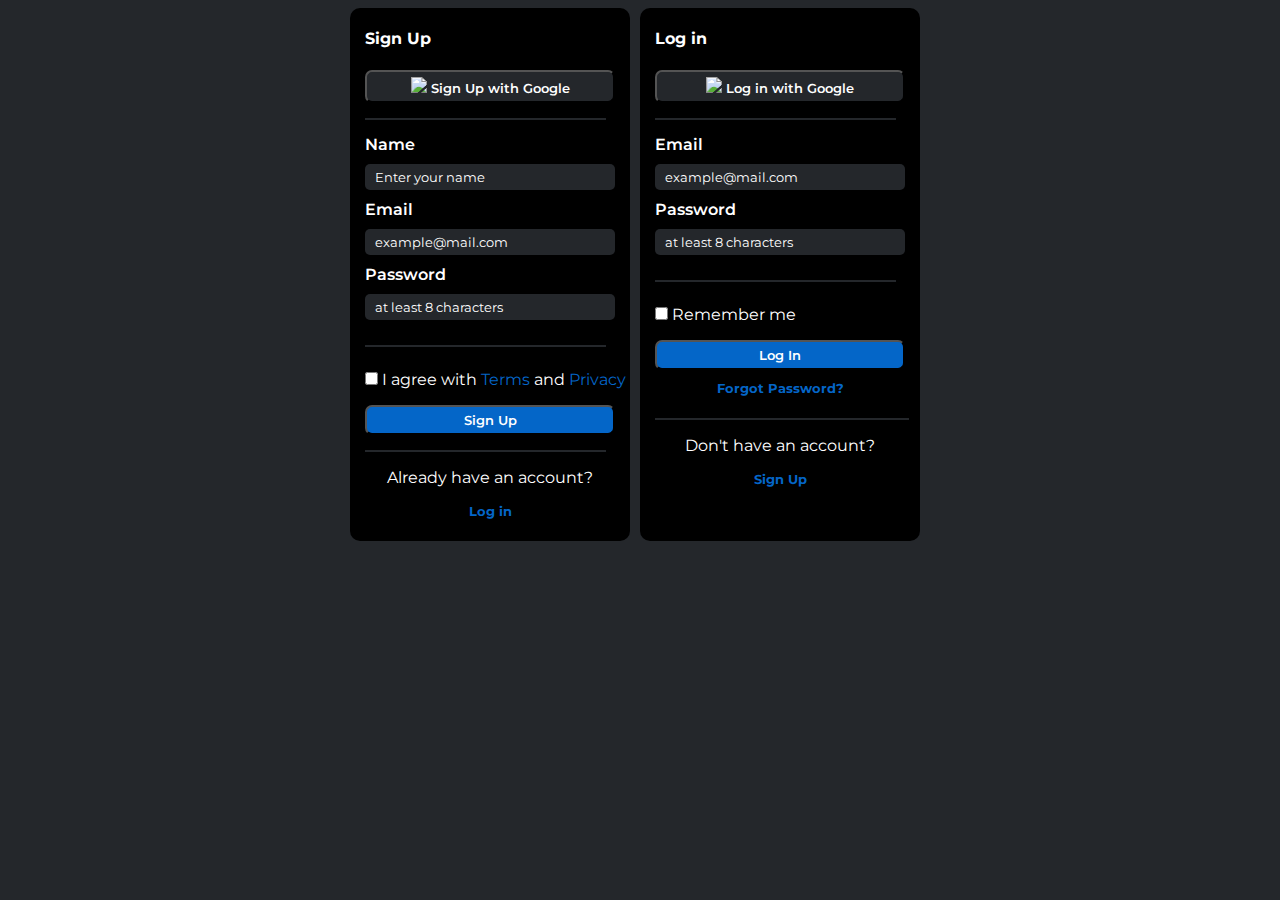
==== index.html @ c007bf4b "feat: Used CSS variables for colours" ====
<!DOCTYPE html>
<html lang="en">

<head>
    <meta charset="UTF-8">
    <meta http-equiv="X-UA-Compatible" content="IE=edge">
    <meta name="viewport" content="width=device-width, initial-scale=1.0">
    <link rel="preconnect" href="https://fonts.googleapis.com">
    <link rel="preconnect" href="https://fonts.gstatic.com" crossorigin>
    <link
        href="https://fonts.googleapis.com/css2?family=Montserrat:wght@100;200;300;400;500;600;700;800;900&display=swap"
        rel="stylesheet">
    <style>
        :root {
            --primary: #24272b;
            --secondary: #0466c8;
            --tertiary: #fff;
            --quaternary: #000;
        }

        body {
            color: var(--tertiary);
            background-color: var(--primary);
            font-family: 'Montserrat', sans-serif;
        }

        #container-main {
            margin: auto;
            width: 800px;
            display: flex;
            justify-content: center;
        }

        .container {
            border-radius: 10px;
            background-color: var(--quaternary);
            width: 280px;
            margin-right: 10px;
        }

        .inner-container {
            padding-left: 15px;
        }

        button {
            font-family: 'Montserrat', sans-serif;
            font-weight: 600;
            padding: 5px 0;
            background-color: var(--secondary);
            color: var(--tertiary);
            width: 250px;
            border-radius: 7px;
        }

        .btn {
            margin-top: 10px;
        }

        .btn-google {
            background-color: var(--primary);
        }

        label {
            font-weight: 600;
        }

        input {
            font-family: 'Montserrat', sans-serif;
            color: var(--tertiary);
            caret-color: var(--tertiary);
            background-color: var(--primary);
            border: none;
            border-radius: 5px;
            width: 230px;
            padding: 5px 10px;
            margin: 10px 0;
        }

        input::placeholder {
            color: var(--tertiary);
        }

        .input-checkbox {
            box-shadow: none;
            width: 13px;
        }

        .footer {
            text-align: center;
            margin: auto;
        }

        span {
            color: var(--secondary);
        }

        h5 {
            margin-top: 10px;
        }

        hr {
            margin: 15px 0;
            width: 90%;
            border: 0.5px solid var(--primary);
        }
    </style>
    <title>Login / SignUp Module</title>
</head>

<body>
    <div id="container-main">
        <div class="container">
            <div class="inner-container">
            <h4>Sign Up</h4>
            <button class="btn-google"><img style="height: 10px;" src="/icons/icon-google.svg" /> Sign Up with
                Google</button>
            <hr>

            <label for="input-name">Name</label>
            <br>
            <input type="text" id="input-name" placeholder="Enter your name">
            <br>

            <label for="input-email-1">Email</label>
            <br>
            <input type="email" name="" id="input-email-1" placeholder="example@mail.com">
            <br>

            <label for="input-password-1">Password</label>
            <br>
            <input type="password" name="" id="input-password-1" placeholder="at least 8 characters">
            <br>
            <hr>

            <input type="checkbox" value="agree" class="input-checkbox"> I agree with <span>Terms</span> and
            <span>Privacy</span>
            <br>
            <button class="btn">Sign Up</button>
            <hr>
        </div>
            <div class="footer">
                <p>Already have an account?</p>
                <h5><span>Log in</span></h5>
            </div>
        </div>

        <div class="container">
            <div class="inner-container">
            <h4>Log in</h4>
            <button class="btn-google"><img style="height: 10px;" src="/icons/icon-google.svg" /> Log in with
                Google</button>
            <hr>

            <label for="input-email-2">Email</label>
            <br>
            <input type="email" id="input-email-2" placeholder="example@mail.com">
            <br>

            <label for="input-password-2">Password</label>
            <br>
            <input type="password" name="" id="input-password-2" placeholder="at least 8 characters">
            <br>

            <hr>
            <input type="checkbox" value="agree" class="input-checkbox"> Remember me
            <br>
            <button class="btn">Log In</button>
        </div>
            <div class="footer">
                <h5><span>Forgot Password?</span></h5>
                <hr style="margin-left: 15px;">
                <p>Don't have an account?</p>
                <h5><span>Sign Up</span></h5>
            </div>
        </div>
    </div>
</body>

</html>
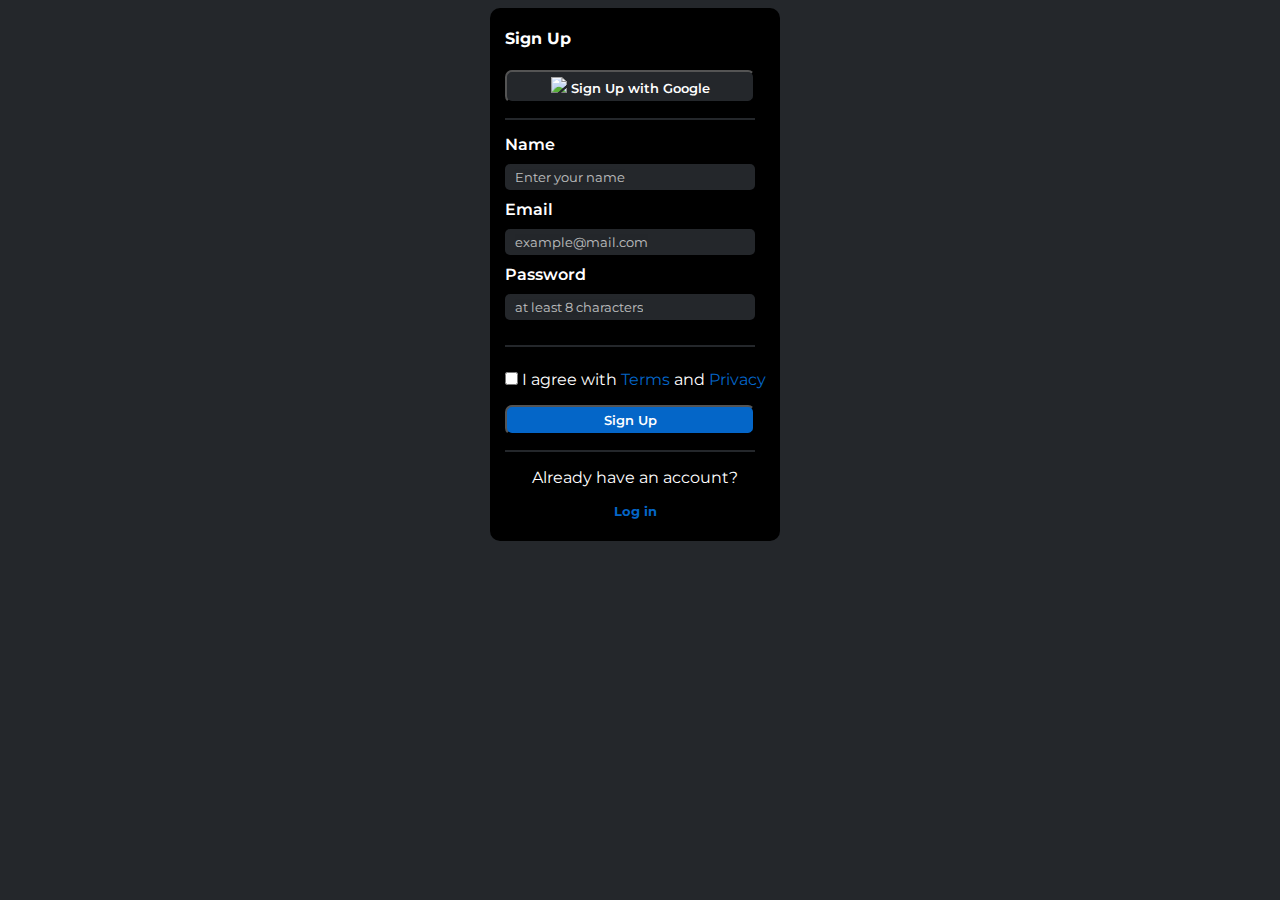
==== commit 9fea836e: "fix: seperated the modules into seperate pages" ====
--- a/index.html
+++ b/index.html
@@ -34,7 +34,7 @@
         .container {
             border-radius: 10px;
             background-color: var(--quaternary);
-            width: 280px;
+            width: 290px;
             margin-right: 10px;
         }
 
@@ -78,6 +78,7 @@
 
         input::placeholder {
             color: var(--tertiary);
+            opacity: 70%;
         }
 
         .input-checkbox {
@@ -91,11 +92,15 @@
         }
 
         span {
+            cursor: pointer;
             color: var(--secondary);
         }
 
         h5 {
             margin-top: 10px;
+        }
+        a {
+            text-decoration: none;
         }
 
         hr {
@@ -104,7 +109,7 @@
             border: 0.5px solid var(--primary);
         }
     </style>
-    <title>Login / SignUp Module</title>
+    <title>SignUp Page</title>
 </head>
 
 <body>
@@ -115,7 +120,7 @@
             <button class="btn-google"><img style="height: 10px;" src="/icons/icon-google.svg" /> Sign Up with
                 Google</button>
             <hr>
-
+            <form method="post">
             <label for="input-name">Name</label>
             <br>
             <input type="text" id="input-name" placeholder="Enter your name">
@@ -137,42 +142,13 @@
             <br>
             <button class="btn">Sign Up</button>
             <hr>
+        </form>
         </div>
             <div class="footer">
                 <p>Already have an account?</p>
-                <h5><span>Log in</span></h5>
+                <h5><a href="login.html"><span>Log in</span></a></h5>
             </div>
-        </div>
-
-        <div class="container">
-            <div class="inner-container">
-            <h4>Log in</h4>
-            <button class="btn-google"><img style="height: 10px;" src="/icons/icon-google.svg" /> Log in with
-                Google</button>
-            <hr>
-
-            <label for="input-email-2">Email</label>
-            <br>
-            <input type="email" id="input-email-2" placeholder="example@mail.com">
-            <br>
-
-            <label for="input-password-2">Password</label>
-            <br>
-            <input type="password" name="" id="input-password-2" placeholder="at least 8 characters">
-            <br>
-
-            <hr>
-            <input type="checkbox" value="agree" class="input-checkbox"> Remember me
-            <br>
-            <button class="btn">Log In</button>
-        </div>
-            <div class="footer">
-                <h5><span>Forgot Password?</span></h5>
-                <hr style="margin-left: 15px;">
-                <p>Don't have an account?</p>
-                <h5><span>Sign Up</span></h5>
-            </div>
-        </div>
+        </div>  
     </div>
 </body>
 
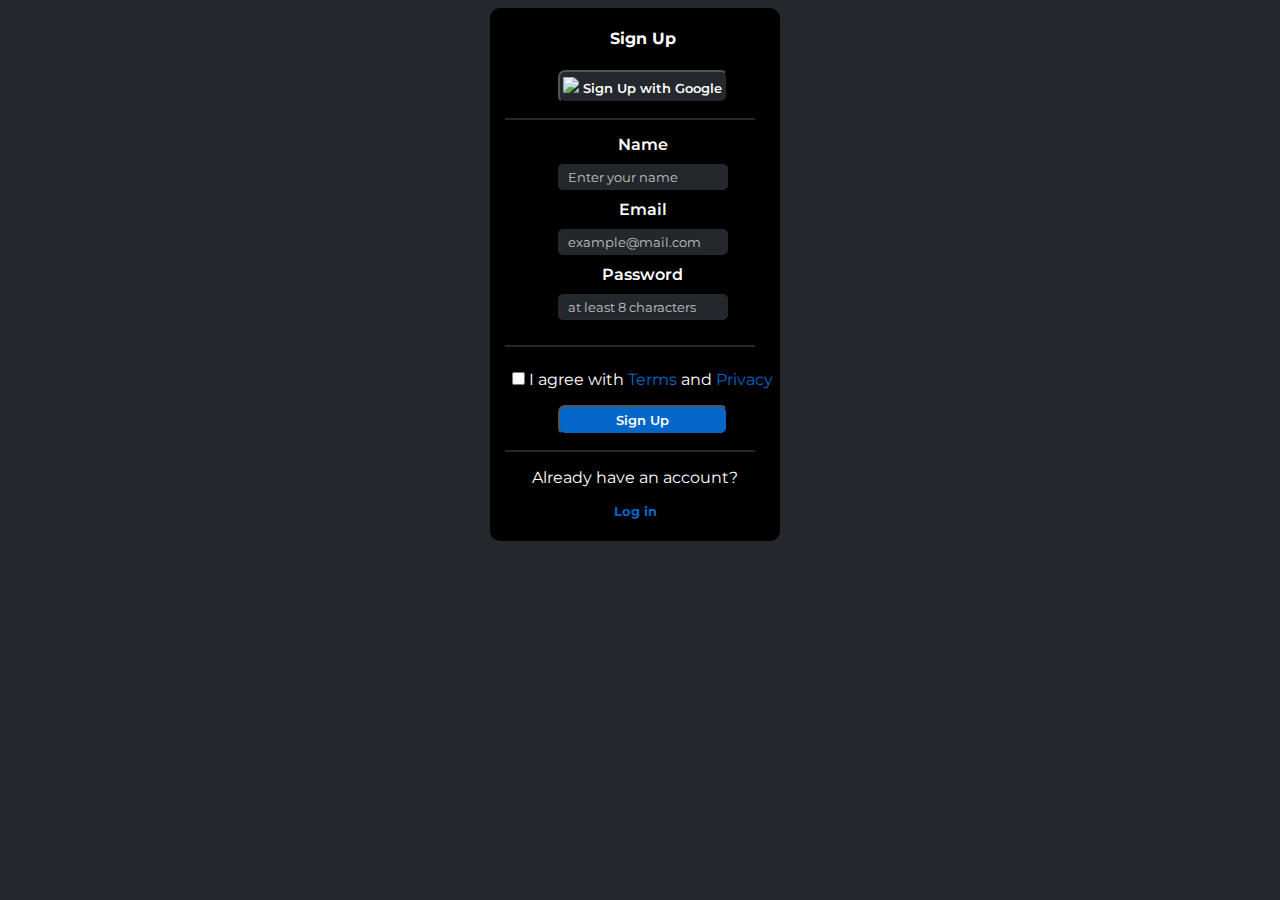
==== commit 53aec568: "fix: Updated CSS file" ====
--- a/index.html
+++ b/index.html
@@ -10,105 +10,7 @@
     <link
         href="https://fonts.googleapis.com/css2?family=Montserrat:wght@100;200;300;400;500;600;700;800;900&display=swap"
         rel="stylesheet">
-    <style>
-        :root {
-            --primary: #24272b;
-            --secondary: #0466c8;
-            --tertiary: #fff;
-            --quaternary: #000;
-        }
-
-        body {
-            color: var(--tertiary);
-            background-color: var(--primary);
-            font-family: 'Montserrat', sans-serif;
-        }
-
-        #container-main {
-            margin: auto;
-            width: 800px;
-            display: flex;
-            justify-content: center;
-        }
-
-        .container {
-            border-radius: 10px;
-            background-color: var(--quaternary);
-            width: 290px;
-            margin-right: 10px;
-        }
-
-        .inner-container {
-            padding-left: 15px;
-        }
-
-        button {
-            font-family: 'Montserrat', sans-serif;
-            font-weight: 600;
-            padding: 5px 0;
-            background-color: var(--secondary);
-            color: var(--tertiary);
-            width: 250px;
-            border-radius: 7px;
-        }
-
-        .btn {
-            margin-top: 10px;
-        }
-
-        .btn-google {
-            background-color: var(--primary);
-        }
-
-        label {
-            font-weight: 600;
-        }
-
-        input {
-            font-family: 'Montserrat', sans-serif;
-            color: var(--tertiary);
-            caret-color: var(--tertiary);
-            background-color: var(--primary);
-            border: none;
-            border-radius: 5px;
-            width: 230px;
-            padding: 5px 10px;
-            margin: 10px 0;
-        }
-
-        input::placeholder {
-            color: var(--tertiary);
-            opacity: 70%;
-        }
-
-        .input-checkbox {
-            box-shadow: none;
-            width: 13px;
-        }
-
-        .footer {
-            text-align: center;
-            margin: auto;
-        }
-
-        span {
-            cursor: pointer;
-            color: var(--secondary);
-        }
-
-        h5 {
-            margin-top: 10px;
-        }
-        a {
-            text-decoration: none;
-        }
-
-        hr {
-            margin: 15px 0;
-            width: 90%;
-            border: 0.5px solid var(--primary);
-        }
-    </style>
+    <link href="/styles.css" rel="stylesheet" type="text/css">
     <title>SignUp Page</title>
 </head>
 
@@ -116,39 +18,32 @@
     <div id="container-main">
         <div class="container">
             <div class="inner-container">
-            <h4>Sign Up</h4>
-            <button class="btn-google"><img style="height: 10px;" src="/icons/icon-google.svg" /> Sign Up with
-                Google</button>
-            <hr>
-            <form method="post">
-            <label for="input-name">Name</label>
-            <br>
-            <input type="text" id="input-name" placeholder="Enter your name">
-            <br>
+                <h4>Sign Up</h4>
+                <button class="btn-google"><img style="height: 10px;" src="/icons/icon-google.svg" /> Sign Up with
+                    Google</button>
+                <hr>
+                <form>
+                    <label for="input-name">Name</label>
+                    <input type="text" id="input-name" placeholder="Enter your name">
 
-            <label for="input-email-1">Email</label>
-            <br>
-            <input type="email" name="" id="input-email-1" placeholder="example@mail.com">
-            <br>
+                    <label for="input-email-1">Email</label>
+                    <input type="email" name="" id="input-email-1" placeholder="example@mail.com">
 
-            <label for="input-password-1">Password</label>
-            <br>
-            <input type="password" name="" id="input-password-1" placeholder="at least 8 characters">
-            <br>
-            <hr>
+                    <label for="input-password-1">Password</label>
+                    <input type="password" name="" id="input-password-1" placeholder="at least 8 characters">
+                    <hr>
 
-            <input type="checkbox" value="agree" class="input-checkbox"> I agree with <span>Terms</span> and
-            <span>Privacy</span>
-            <br>
-            <button class="btn">Sign Up</button>
-            <hr>
-        </form>
-        </div>
+                    <input type="checkbox" value="agree" class="input-checkbox"> I agree with <span>Terms</span> and
+                    <span>Privacy</span>
+                    <button type="button" class="btn">Sign Up</button>
+                    <hr>
+                </form>
+            </div>
             <div class="footer">
                 <p>Already have an account?</p>
                 <h5><a href="login.html"><span>Log in</span></a></h5>
             </div>
-        </div>  
+        </div>
     </div>
 </body>
 
--- a/styles.css
+++ b/styles.css
@@ -0,0 +1,116 @@
+:root {
+    --primary: #24272b;
+    --secondary: #0466c8;
+    --tertiary: #fff;
+    --quaternary: #000;
+}
+
+body {
+    color: var(--tertiary);
+    background-color: var(--primary);
+    font-family: 'Montserrat', sans-serif;
+}
+
+#container-main {
+    margin: auto;
+    width: 800px;
+    display: flex;
+    justify-content: center;
+}
+
+.container {
+    border-radius: 10px;
+    background-color: var(--quaternary);
+    width: 290px;
+    margin-right: 10px;
+}
+
+.inner-container {
+    text-align: center;
+    padding-left: 15px;
+}
+
+button {
+    letter-spacing: 0;
+    font-family: 'Montserrat', sans-serif;
+    font-weight: 600;
+    padding: 5px 0;
+    background-color: var(--secondary);
+    color: var(--tertiary);
+    width: 170px;
+    border-radius: 7px;
+    transition: all 1s ease-out;
+}
+
+button:hover {
+    letter-spacing: 1px;
+    width: 230px;
+}
+
+.btn {
+    margin-top: 10px;
+}
+
+.btn-google {
+    background-color: var(--primary);
+}
+
+label {
+    display:block;
+    font-weight: 600;
+}
+
+input {
+    font-family: 'Montserrat', sans-serif;
+    color: var(--tertiary);
+    caret-color: var(--tertiary);
+    background-color: var(--primary);
+    border: none;
+    border-radius: 5px;
+    width: 150px;
+    padding: 5px 10px;
+    margin: 10px 0;
+    transition: width 1s ease-out;
+}
+
+input:focus {
+    width: 230px;
+}
+
+input::placeholder {
+    color: var(--tertiary);
+    opacity: 70%;
+}
+
+.input-checkbox:focus {
+    width: 13px;
+}
+.input-checkbox {
+    transition: none;
+    box-shadow: none;
+    width: 13px;
+}
+
+.footer {
+    text-align: center;
+    margin: auto;
+}
+
+span {
+    cursor: pointer;
+    color: var(--secondary);
+}
+
+h5 {
+    margin-top: 10px;
+}
+
+a {
+    text-decoration: none;
+}
+
+hr {
+    margin: 15px 0;
+    width: 90%;
+    border: 0.5px solid var(--primary);
+}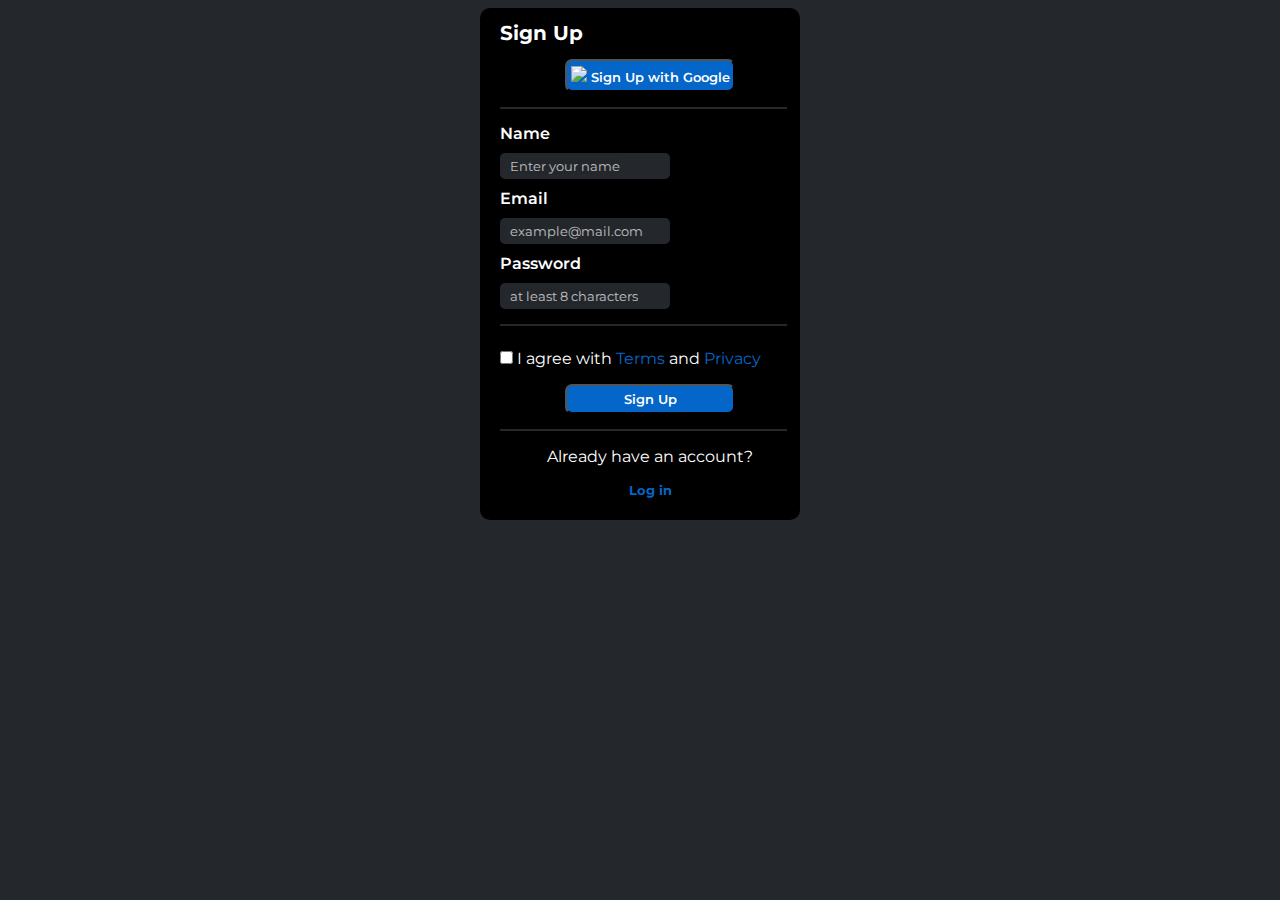
==== commit 959b9884: "fix: Fixed semantics" ====
--- a/index.html
+++ b/index.html
@@ -18,21 +18,20 @@
     <div id="container-main">
         <div class="container">
             <div class="inner-container">
-                <h4>Sign Up</h4>
+                <h1>Sign Up</h1>
                 <button class="btn-google"><img style="height: 10px;" src="/icons/icon-google.svg" /> Sign Up with
                     Google</button>
                 <hr>
                 <form>
                     <label for="input-name">Name</label>
-                    <input type="text" id="input-name" placeholder="Enter your name">
+                    <input required class="input" type="text" id="input-name" placeholder="Enter your name">
 
                     <label for="input-email-1">Email</label>
-                    <input type="email" name="" id="input-email-1" placeholder="example@mail.com">
+                    <input required class="input" type="email" name="" id="input-email-1" placeholder="example@mail.com">
 
                     <label for="input-password-1">Password</label>
-                    <input type="password" name="" id="input-password-1" placeholder="at least 8 characters">
+                    <input required class="input" type="password" name="" id="input-password-1" placeholder="at least 8 characters">
                     <hr>
-
                     <input type="checkbox" value="agree" class="input-checkbox"> I agree with <span>Terms</span> and
                     <span>Privacy</span>
                     <button type="button" class="btn">Sign Up</button>
--- a/styles.css
+++ b/styles.css
@@ -20,17 +20,16 @@
 
 .container {
     border-radius: 10px;
-    background-color: var(--quaternary);
-    width: 290px;
-    margin-right: 10px;
+    background:#000;
+    width: 300px;
+    padding-left: 20px;
 }
 
-.inner-container {
-    text-align: center;
-    padding-left: 15px;
-}
 
 button {
+    position: relative;
+    left: 50%;
+    transform: translateX(-50%);
     letter-spacing: 0;
     font-family: 'Montserrat', sans-serif;
     font-weight: 600;
@@ -43,7 +42,6 @@
 }
 
 button:hover {
-    letter-spacing: 1px;
     width: 230px;
 }
 
@@ -52,11 +50,30 @@
 }
 
 .btn-google {
-    background-color: var(--primary);
+    color: var(--tertiary);
+    animation: google-button 4s ease-out 0s infinite alternate;
+}
+
+@keyframes google-button {
+    0% {
+        background: #DB4437;
+        opacity: 70%;
+    }
+    34% {
+        background: #F4B400;
+        opacity: 70%;
+    }
+    68% {
+        background: #0F9D58;
+        opacity: 70%;
+    }
+    100% {
+        background: #4285F4;
+        opacity: 70%;
+    }
 }
 
 label {
-    display:block;
     font-weight: 600;
 }
 
@@ -70,11 +87,16 @@
     width: 150px;
     padding: 5px 10px;
     margin: 10px 0;
+}
+
+.input {
+    display:block;
     transition: width 1s ease-out;
 }
 
-input:focus {
+.input:focus {
     width: 230px;
+    color: white;
 }
 
 input::placeholder {
@@ -83,11 +105,11 @@
 }
 
 .input-checkbox:focus {
-    width: 13px;
+    transform: rotate(360deg);
 }
+
 .input-checkbox {
-    transition: none;
-    box-shadow: none;
+    transition: transform 1s ease;
     width: 13px;
 }
 
@@ -105,12 +127,16 @@
     margin-top: 10px;
 }
 
+h1 {
+    font-size: 20px;
+}
+
 a {
     text-decoration: none;
 }
 
 hr {
     margin: 15px 0;
-    width: 90%;
+    width: 95%;
     border: 0.5px solid var(--primary);
 }